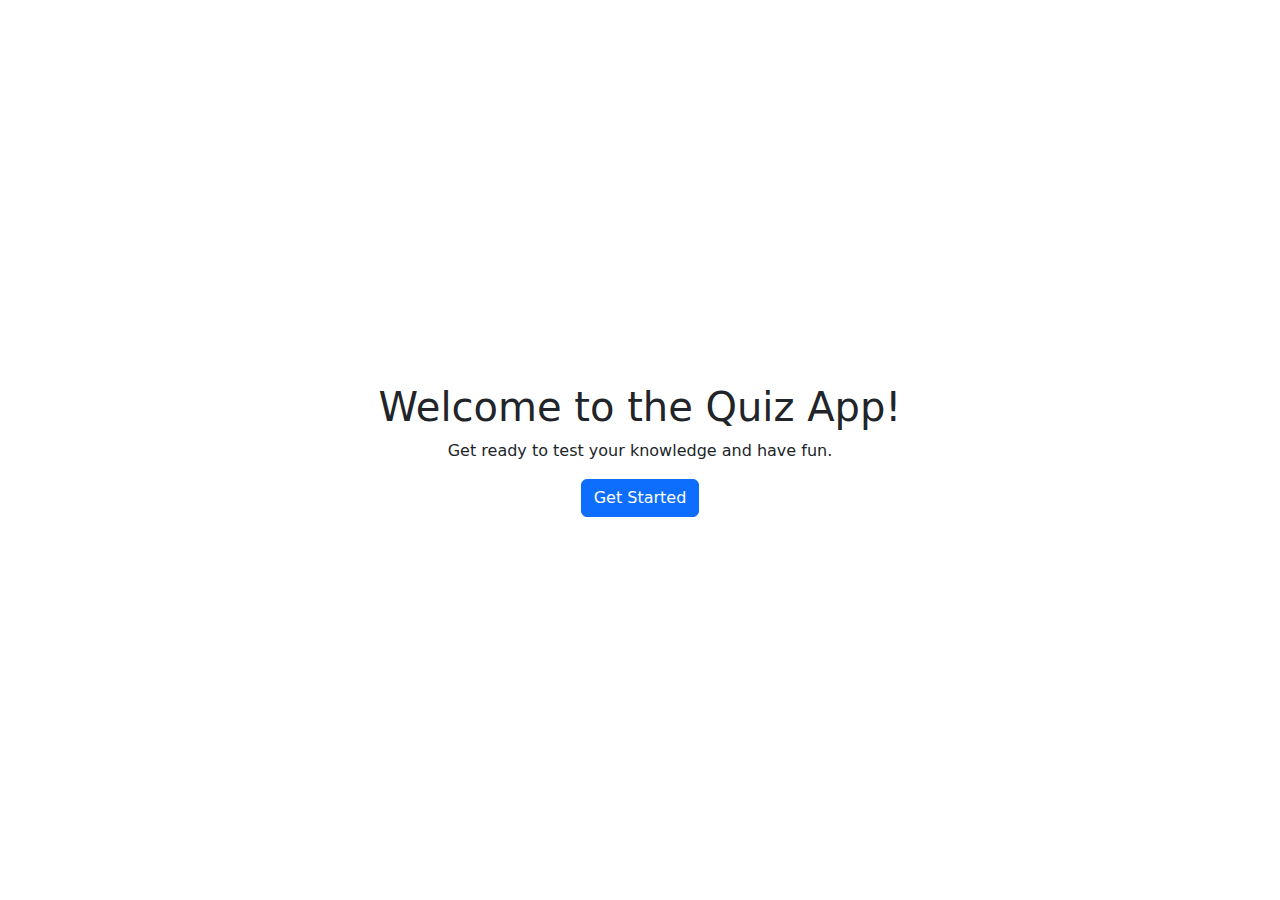
==== index.html @ 235131f2 "#2 Create html css and javascript folder file and struture" ====
<!DOCTYPE html>
<html lang="en">
<head>
    <meta charset="UTF-8">
    <meta name="viewport" content="width=device-width, initial-scale=1.0">
    <title>Quiz app</title>
    <link href="https://cdn.jsdelivr.net/npm/bootstrap@5.3.3/dist/css/bootstrap.min.css" rel="stylesheet" integrity="sha384-QWTKZyjpPEjISv5WaRU9OFeRpok6YctnYmDr5pNlyT2bRjXh0JMhjY6hW+ALEwIH" crossorigin="anonymous">
    <link rel="stylesheet" href="css/style.css">
    <script src="js/main.js" defer></script>
</head>
<body>
    <div class="welcome-window d-flex justify-content-center align-items-center text-center" style="height: 100vh;">
        <div class="welcome-content">
            <h1>Welcome to the Quiz App!</h1>
            <p>Get ready to test your knowledge and have fun.</p>
            <button id="button" type="button" class="btn btn-primary">Get Started <a href="pages/category.html"></a></button>
        </div>
    </div>
    
    <script src="https://cdn.jsdelivr.net/npm/bootstrap@5.3.3/dist/js/bootstrap.bundle.min.js" integrity="sha384-YvpcrYf0tY3lHB60NNkmXc5s9fDVZLESaAA55NDzOxhy9GkcIdslK1eN7N6jIeHz" crossorigin="anonymous"></script>
</body>
</html>
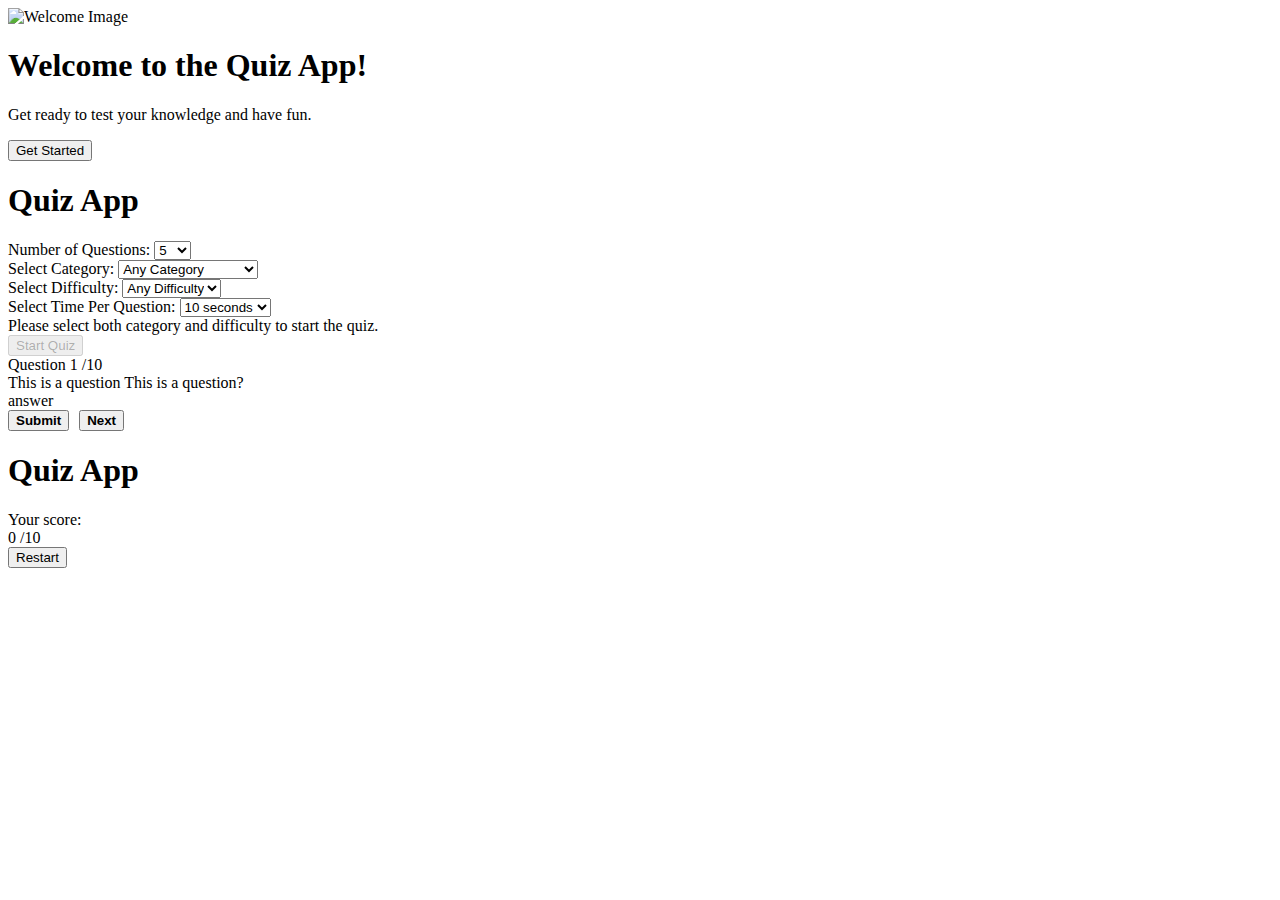
==== commit 13a3159f: "Merge branch 'main' of https://github.com/sreyvang19/project_javascript_g21_quiz_app" ====
--- a/index.html
+++ b/index.html
@@ -1,22 +1,143 @@
 <!DOCTYPE html>
 <html lang="en">
-<head>
-    <meta charset="UTF-8">
-    <meta name="viewport" content="width=device-width, initial-scale=1.0">
-    <title>Quiz app</title>
-    <link href="https://cdn.jsdelivr.net/npm/bootstrap@5.3.3/dist/css/bootstrap.min.css" rel="stylesheet" integrity="sha384-QWTKZyjpPEjISv5WaRU9OFeRpok6YctnYmDr5pNlyT2bRjXh0JMhjY6hW+ALEwIH" crossorigin="anonymous">
-    <link rel="stylesheet" href="css/style.css">
-    <script src="js/main.js" defer></script>
-</head>
-<body>
-    <div class="welcome-window d-flex justify-content-center align-items-center text-center" style="height: 100vh;">
-        <div class="welcome-content">
-            <h1>Welcome to the Quiz App!</h1>
-            <p>Get ready to test your knowledge and have fun.</p>
-            <button id="button" type="button" class="btn btn-primary">Get Started <a href="pages/category.html"></a></button>
+  <head>
+    <!-- Meta tags for character set, compatibility, and viewport settings -->
+    <meta charset="UTF-8" />
+    <meta http-equiv="X-UA-Compatible" content="IE=edge" />
+    <meta name="viewport" content="width=device-width, initial-scale=1.0" />
+    
+    <!-- Font Awesome for icons -->
+    <link
+      rel="stylesheet"
+      href="https://cdnjs.cloudflare.com/ajax/libs/font-awesome/6.2.1/css/all.min.css"
+      integrity="sha512-MV7K8+y+gLIBoVD59lQIYicR65iaqukzvf/nwasF0nqhPay5w/9lJmVM2hMDcnK1OnMGCdVK+iQrJ7lzPJQd1w=="
+      crossorigin="anonymous"
+      referrerpolicy="no-referrer"
+    />
+    
+    <!-- Stylesheets for the app -->
+    <link rel="stylesheet" href="./css/styles.css" />
+    <link rel="stylesheet" href="./css/modern-styles.css" />
+    <link rel="stylesheet" href="./css/large-screen-styles.css" media="screen and (min-width: 1200px)" />
+    <link rel="stylesheet" href="./css/responsive.css">
+    
+    <!-- JavaScript files -->
+    <script defer type="module" src="./js/script.js"></script>
+    <script defer src="./js/start-quiz.js"></script>
+    
+    <!-- Favicon for the app -->
+    <link rel="icon" href="https://t4.ftcdn.net/jpg/00/64/19/71/240_F_64197195_bGtFNqSvL6wuSN3ppKNLmk3gi8Ba9Gwa.jpg">
+    <title>G21 - Quiz App</title>
+  </head>
+  <body>
+    <!-- Welcome window section -->
+    <div class="welcome-window modern-container">
+      <div class="welcome-content">
+        <img src="https://t4.ftcdn.net/jpg/00/64/19/71/240_F_64197195_bGtFNqSvL6wuSN3ppKNLmk3gi8Ba9Gwa.jpg" alt="Welcome Image" class="welcome-image small-image" />
+        <h1>Welcome to the Quiz App!</h1>
+        <p>Get ready to test your knowledge and have fun.</p>
+        <button class="btn modern-btn get-started">Get Started</button>
+      </div>
+    </div>
+    <!-- Main container for the quiz app -->
+    <div class="container modern-container">
+      <!-- Start screen section -->
+      <div class="start-screen">
+        <h1 class="heading modern-heading">Quiz App</h1>
+        <div class="settings">
+          <div class="setting">
+            <label for="num-questions">Number of Questions:</label>
+            <select id="num-questions">
+              <option value="5">5</option>
+              <option value="10">10</option>
+              <option value="15">15</option>
+              <option value="20">20</option>
+              <option value="30">30</option>
+              <option value="40">40</option>
+              <option value="50">50</option>
+            </select>
+          </div>
+          <div class="setting">
+            <label for="category">Select Category:</label>
+            <select id="category">
+              <option value="">Any Category</option>
+              <option value="9">General Knowledge</option>
+              <option value="10">Books</option>
+              <option value="11">Films</option>
+              <option value="12">Music</option>
+              <option value="18">Computers</option>
+              <option value="19">Mathematics</option>
+              <option value="21">Sports</option>
+              <option value="22">Geography</option>
+              <option value="23">History</option>
+            </select>
+          </div>
+          <div class="setting">
+            <label for="difficulty">Select Difficulty:</label>
+            <select id="difficulty">
+              <option value="">Any Difficulty</option>
+              <option value="easy">Easy</option>
+              <option value="medium">Medium</option>
+              <option value="hard">Hard</option>
+            </select>
+          </div>
+          <div class="setting">
+            <label for="time">Select Time Per Question:</label>
+            <select id="time">
+              <option value="10">10 seconds</option>
+              <option value="15">15 seconds</option>
+              <option value="20">20 seconds</option>
+              <option value="25">25 seconds</option>
+              <option value="30">30 seconds</option>
+              <option value="60">60 seconds</option>
+            </select>
+            
+            <div class="time-info"></div>
+          </div>
         </div>
+        <div class="warning-message modern-warning">Please select both category and difficulty to start the quiz.</div>
+        <button class="btn modern-btn start" disabled>Start Quiz</button>
+      </div>
+      <!-- Quiz section -->
+      <div class="quiz hide">
+        <div class="timer modern-timer">
+          <div class="progress">
+            <div class="progress-bar"></div>
+            <span class="progress-text"></span>
+          </div>
+        </div>
+        <div class="question-wrapper modern-question-wrapper">
+          <div class="number">
+            Question <span class="current">1</span>
+            <span class="total">/10</span>
+          </div>
+          <div class="question">This is a question This is a question?</div>
+        </div>
+        <div class="answer-wrapper modern-answer-wrapper">
+          <div class="answer selected">
+            <span class="text">answer</span>
+            <span class="checkbox">
+              <i class="fas fa-check"></i>
+            </span>
+          </div>
+        </div>
+        <div class="button-wrapper modern-button-wrapper" style="text-align: left; display: flex; gap: 10px;">
+          <button class="btn modern-btn submit" style="font-weight: bold;">Submit</button>
+          <button class="btn modern-btn next" style="font-weight: bold;">Next</button>
+        </div>
+      </div>
+      <!-- End screen section -->
+      <div class="end-screen hide">
+        <h1 class="heading modern-heading">Quiz App</h1>
+        <div class="score modern-score">
+          <span class="score-text">Your score:</span>
+          <div>
+            <span class="final-score">0</span>
+            <span class="total-score">/10</span>
+          </div>
+        </div>
+        <button class="btn modern-btn restart">Restart</button>
+      </div>
     </div>
-    
-    <script src="https://cdn.jsdelivr.net/npm/bootstrap@5.3.3/dist/js/bootstrap.bundle.min.js" integrity="sha384-YvpcrYf0tY3lHB60NNkmXc5s9fDVZLESaAA55NDzOxhy9GkcIdslK1eN7N6jIeHz" crossorigin="anonymous"></script>
-</body>
-</html>+  </body>
+</html>
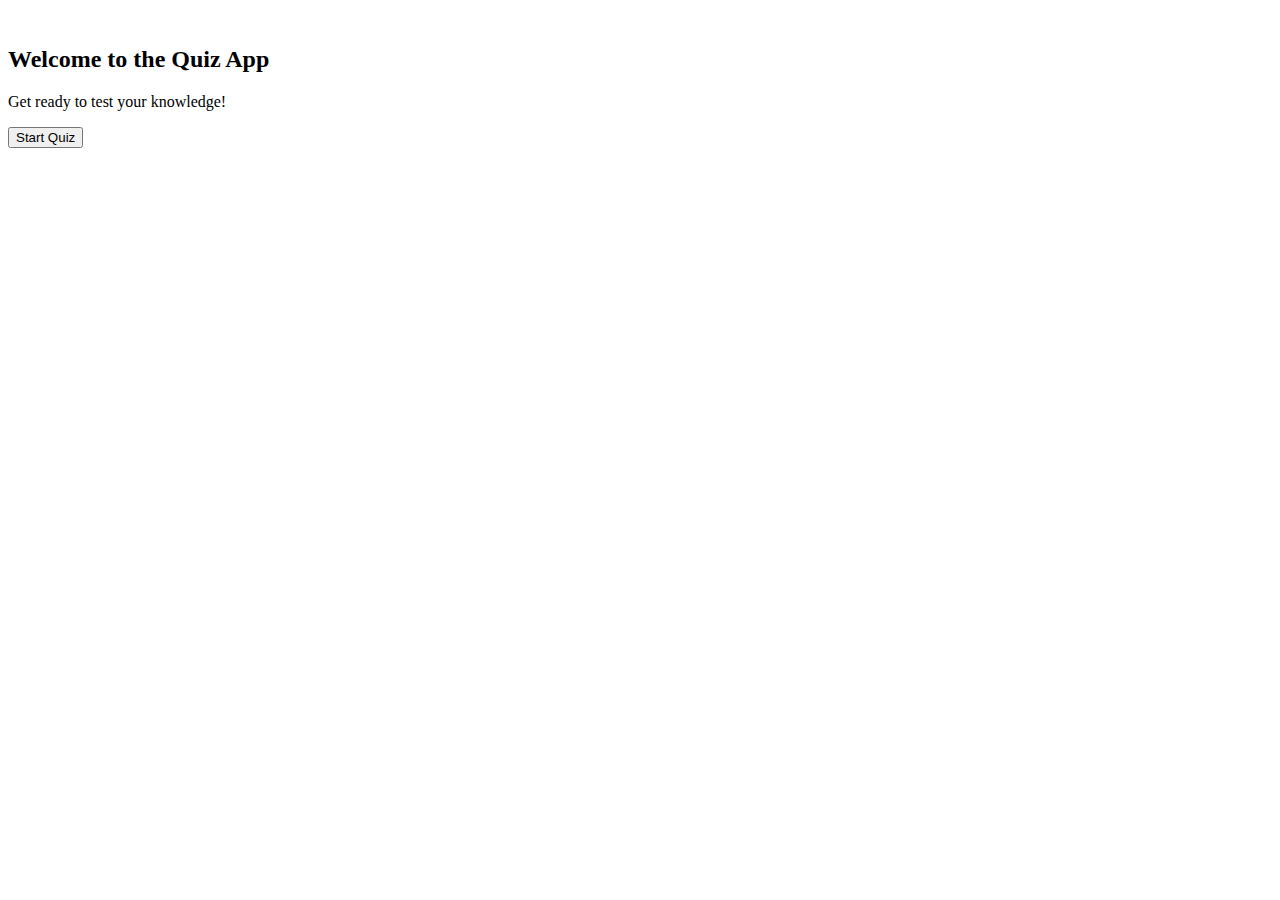
==== commit 483cd20a: "#24 update HTML structure" ====
--- a/index.html
+++ b/index.html
@@ -1,143 +1,96 @@
 <!DOCTYPE html>
 <html lang="en">
-  <head>
-    <!-- Meta tags for character set, compatibility, and viewport settings -->
-    <meta charset="UTF-8" />
-    <meta http-equiv="X-UA-Compatible" content="IE=edge" />
-    <meta name="viewport" content="width=device-width, initial-scale=1.0" />
-    
-    <!-- Font Awesome for icons -->
-    <link
-      rel="stylesheet"
-      href="https://cdnjs.cloudflare.com/ajax/libs/font-awesome/6.2.1/css/all.min.css"
-      integrity="sha512-MV7K8+y+gLIBoVD59lQIYicR65iaqukzvf/nwasF0nqhPay5w/9lJmVM2hMDcnK1OnMGCdVK+iQrJ7lzPJQd1w=="
-      crossorigin="anonymous"
-      referrerpolicy="no-referrer"
-    />
-    
-    <!-- Stylesheets for the app -->
-    <link rel="stylesheet" href="./css/styles.css" />
-    <link rel="stylesheet" href="./css/modern-styles.css" />
-    <link rel="stylesheet" href="./css/large-screen-styles.css" media="screen and (min-width: 1200px)" />
-    <link rel="stylesheet" href="./css/responsive.css">
-    
-    <!-- JavaScript files -->
-    <script defer type="module" src="./js/script.js"></script>
-    <script defer src="./js/start-quiz.js"></script>
-    
-    <!-- Favicon for the app -->
-    <link rel="icon" href="https://t4.ftcdn.net/jpg/00/64/19/71/240_F_64197195_bGtFNqSvL6wuSN3ppKNLmk3gi8Ba9Gwa.jpg">
-    <title>G21 - Quiz App</title>
-  </head>
-  <body>
-    <!-- Welcome window section -->
-    <div class="welcome-window modern-container">
-      <div class="welcome-content">
-        <img src="https://t4.ftcdn.net/jpg/00/64/19/71/240_F_64197195_bGtFNqSvL6wuSN3ppKNLmk3gi8Ba9Gwa.jpg" alt="Welcome Image" class="welcome-image small-image" />
-        <h1>Welcome to the Quiz App!</h1>
-        <p>Get ready to test your knowledge and have fun.</p>
-        <button class="btn modern-btn get-started">Get Started</button>
+<head>
+  <meta charset="UTF-8">
+  <meta name="viewport" content="width=device-width, initial-scale=1.0">
+  <meta name="viewport" content="width=device-width, initial-scale=1.0, maximum-scale=1.0, user-scalable=no">
+  <title>Quiz App</title>
+  <link rel="stylesheet" href="./css/style.css">
+  <link rel="stylesheet" href="./css/responsive.css">
+
+  <link rel="icon" href="https://www.gstatic.com/images/branding/product/2x/forms_2020q4_48dp.png">
+  <link href="https://fonts.googleapis.com/css2?family=Roboto:wght@400;500;700&display=swap" rel="stylesheet">
+</head>
+<body>
+  <!-- The page welcome -->
+  <div id="welcome-modal" class="modal">
+    <div class="modal-content">
+      <img src="https://www.gstatic.com/images/branding/product/2x/forms_2020q4_48dp.png" alt="">
+      <h2>Welcome to the Quiz App</h2>
+      <p>Get ready to test your knowledge!</p>
+      <button id="start-quiz-btn">Start Quiz</button>
+    </div>
+  </div>
+<!-- choose the category -->
+  <div id="welcome-page" class="welcome-page" style="display: none;">
+    <div class="quiz-container">
+      <h1>Choose Categories</h1>
+      <div class="category-container">
+        <div class="card">
+          <h3>General Knowledge</h3>
+          <p>Test your general knowledge with these questions.</p>
+          <button class="play-btn" data-category="General Knowledge">Play</button>
+        </div>
+        <div class="card">
+          <h3>Science</h3>
+          <p>Test your science knowledge with these questions.</p>
+          <button class="play-btn" data-category="Science">Play</button>
+        </div>
+        <div class="card">
+          <h3>Math</h3>
+          <p>Test your math knowledge with these questions.</p>
+          <button class="play-btn" data-category="Math">Play</button>
+        </div>
+        <div class="card">
+          <h3>HTML</h3>
+          <p>Test your HTML knowledge with these questions.</p>
+          <button class="play-btn" data-category="HTML">Play</button>
+        </div>
+        <div class="card">
+          <h3>CSS</h3>
+          <p>Test your CSS knowledge with these questions.</p>
+          <button class="play-btn" data-category="CSS">Play</button>
+        </div>
+        <div class="card">
+          <h3>JavaScript</h3>
+          <p>Test your JavaScript knowledge with these questions.</p>
+          <button class="play-btn" data-category="JavaScript">Play</button>
+        </div>
+        <div class="card">
+          <h3>PHP</h3>
+          <p>Test your PHP knowledge with these questions.</p>
+          <button class="play-btn" data-category="PHP">Play</button>
+        </div>
+        <div class="card">
+          <h3>English</h3>
+          <p>Test your English knowledge with these questions.</p>
+          <button class="play-btn" data-category="English">Play</button>
+        </div>
       </div>
     </div>
-    <!-- Main container for the quiz app -->
-    <div class="container modern-container">
-      <!-- Start screen section -->
-      <div class="start-screen">
-        <h1 class="heading modern-heading">Quiz App</h1>
-        <div class="settings">
-          <div class="setting">
-            <label for="num-questions">Number of Questions:</label>
-            <select id="num-questions">
-              <option value="5">5</option>
-              <option value="10">10</option>
-              <option value="15">15</option>
-              <option value="20">20</option>
-              <option value="30">30</option>
-              <option value="40">40</option>
-              <option value="50">50</option>
-            </select>
-          </div>
-          <div class="setting">
-            <label for="category">Select Category:</label>
-            <select id="category">
-              <option value="">Any Category</option>
-              <option value="9">General Knowledge</option>
-              <option value="10">Books</option>
-              <option value="11">Films</option>
-              <option value="12">Music</option>
-              <option value="18">Computers</option>
-              <option value="19">Mathematics</option>
-              <option value="21">Sports</option>
-              <option value="22">Geography</option>
-              <option value="23">History</option>
-            </select>
-          </div>
-          <div class="setting">
-            <label for="difficulty">Select Difficulty:</label>
-            <select id="difficulty">
-              <option value="">Any Difficulty</option>
-              <option value="easy">Easy</option>
-              <option value="medium">Medium</option>
-              <option value="hard">Hard</option>
-            </select>
-          </div>
-          <div class="setting">
-            <label for="time">Select Time Per Question:</label>
-            <select id="time">
-              <option value="10">10 seconds</option>
-              <option value="15">15 seconds</option>
-              <option value="20">20 seconds</option>
-              <option value="25">25 seconds</option>
-              <option value="30">30 seconds</option>
-              <option value="60">60 seconds</option>
-            </select>
-            
-            <div class="time-info"></div>
-          </div>
-        </div>
-        <div class="warning-message modern-warning">Please select both category and difficulty to start the quiz.</div>
-        <button class="btn modern-btn start" disabled>Start Quiz</button>
-      </div>
-      <!-- Quiz section -->
-      <div class="quiz hide">
-        <div class="timer modern-timer">
-          <div class="progress">
-            <div class="progress-bar"></div>
-            <span class="progress-text"></span>
-          </div>
-        </div>
-        <div class="question-wrapper modern-question-wrapper">
-          <div class="number">
-            Question <span class="current">1</span>
-            <span class="total">/10</span>
-          </div>
-          <div class="question">This is a question This is a question?</div>
-        </div>
-        <div class="answer-wrapper modern-answer-wrapper">
-          <div class="answer selected">
-            <span class="text">answer</span>
-            <span class="checkbox">
-              <i class="fas fa-check"></i>
-            </span>
-          </div>
-        </div>
-        <div class="button-wrapper modern-button-wrapper" style="text-align: left; display: flex; gap: 10px;">
-          <button class="btn modern-btn submit" style="font-weight: bold;">Submit</button>
-          <button class="btn modern-btn next" style="font-weight: bold;">Next</button>
-        </div>
-      </div>
-      <!-- End screen section -->
-      <div class="end-screen hide">
-        <h1 class="heading modern-heading">Quiz App</h1>
-        <div class="score modern-score">
-          <span class="score-text">Your score:</span>
-          <div>
-            <span class="final-score">0</span>
-            <span class="total-score">/10</span>
-          </div>
-        </div>
-        <button class="btn modern-btn restart">Restart</button>
-      </div>
+  </div>
+<!-- Option for choose the answer -->
+  <div id="quiz-page" class="quiz-container" style="display: none;">
+    <div class="quiz-header">
+      <h2 id="question">Question text</h2>
+      <ul class="options">
+        <li><button class="option">Option 1</button></li>
+        <li><button class="option">Option 2</button></li>
+        <li><button class="option">Option 3</button></li>
+        <li><button class="option">Option 4</button></li>
+      </ul>
     </div>
-  </body>
+    <!-- tolal score page -->
+    <div id="score-container" class="score-card" style="display: none;">
+      <h2>Your Score: <span id="score"></span>/10</h2>
+      <p>Thank you for participating in the quiz!</p>
+      <button onclick="location.reload()">Start Again</button>
+    </div>
+  </div>
+  <!-- link firebase -->
+  <script src="https://www.gstatic.com/firebasejs/9.17.1/firebase-app.js"></script>
+  <script src="https://www.gstatic.com/firebasejs/9.17.1/firebase-database.js"></script>
+
+  <script type="module" src="./js/main.js"></script>
+</body>
 </html>
--- a/css/responsive.css
+++ b/css/responsive.css
@@ -0,0 +1,8 @@
+/* Responsive styles */
+@media (max-width: 468px) {
+  .container {
+    min-height: 100vh;
+    max-width: 100%;
+    border-radius: 0;
+  }
+}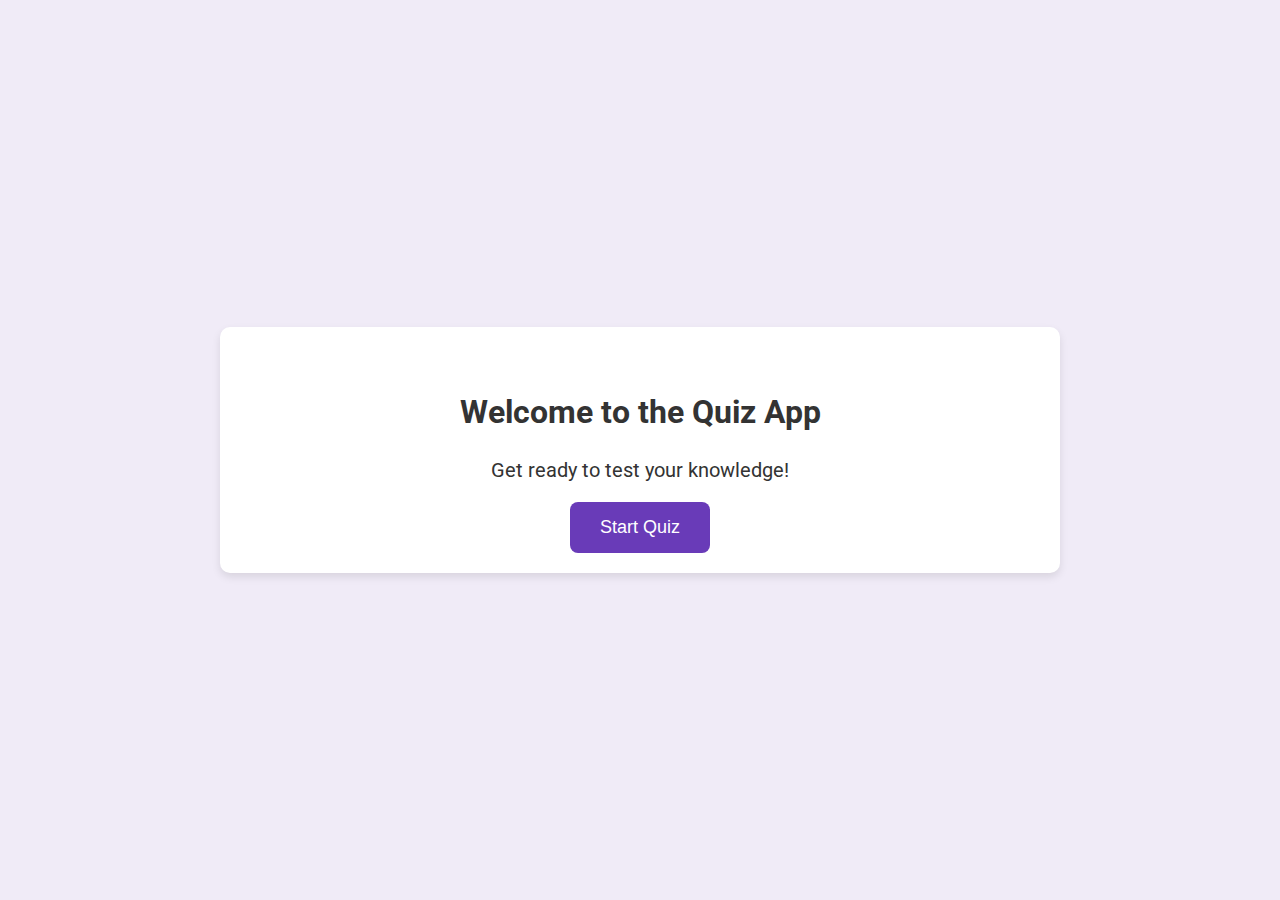
==== commit 0a157f27: "#24 upgrade details in quiz card" ====
--- a/index.html
+++ b/index.html
@@ -5,8 +5,8 @@
   <meta name="viewport" content="width=device-width, initial-scale=1.0">
   <meta name="viewport" content="width=device-width, initial-scale=1.0, maximum-scale=1.0, user-scalable=no">
   <title>Quiz App</title>
-  <link rel="stylesheet" href="./css/style.css">
-  <link rel="stylesheet" href="./css/responsive.css">
+  <link rel="stylesheet" href="css/styles.css">
+  <link rel="stylesheet" href="css/responsive.css">
 
   <link rel="icon" href="https://www.gstatic.com/images/branding/product/2x/forms_2020q4_48dp.png">
   <link href="https://fonts.googleapis.com/css2?family=Roboto:wght@400;500;700&display=swap" rel="stylesheet">
@@ -28,42 +28,50 @@
       <div class="category-container">
         <div class="card">
           <h3>General Knowledge</h3>
-          <p>Test your general knowledge with these questions.</p>
+          <p>Amount : 10 questions</p>
+          <p>Duration : 1min 40seconds</p>
           <button class="play-btn" data-category="General Knowledge">Play</button>
         </div>
         <div class="card">
           <h3>Science</h3>
-          <p>Test your science knowledge with these questions.</p>
+          <p>Amount : 10 questions</p>
+          <p>Duration : 1min 40seconds</p>
           <button class="play-btn" data-category="Science">Play</button>
         </div>
         <div class="card">
           <h3>Math</h3>
-          <p>Test your math knowledge with these questions.</p>
+          <p>Amount : 10 questions</p>
+          <p>Duration : 1min 40seconds</p>
           <button class="play-btn" data-category="Math">Play</button>
         </div>
         <div class="card">
           <h3>HTML</h3>
-          <p>Test your HTML knowledge with these questions.</p>
+          <p>Amount : 10 questions</p>
+          <p>Duration : 1min 40seconds</p>
           <button class="play-btn" data-category="HTML">Play</button>
         </div>
         <div class="card">
           <h3>CSS</h3>
-          <p>Test your CSS knowledge with these questions.</p>
+          <p>Amount : 10 questions</p>
+          <p>Duration : 1min 40seconds</p>
           <button class="play-btn" data-category="CSS">Play</button>
         </div>
         <div class="card">
           <h3>JavaScript</h3>
-          <p>Test your JavaScript knowledge with these questions.</p>
+          <p>Amount : 10 questions</p>
+          <p>Duration : 1min 40seconds</p>
           <button class="play-btn" data-category="JavaScript">Play</button>
         </div>
         <div class="card">
           <h3>PHP</h3>
-          <p>Test your PHP knowledge with these questions.</p>
+          <p>Amount : 10 questions</p>
+          <p>Duration : 1min 40seconds</p>
           <button class="play-btn" data-category="PHP">Play</button>
         </div>
         <div class="card">
           <h3>English</h3>
-          <p>Test your English knowledge with these questions.</p>
+          <p>Amount : 10 questions</p>
+          <p>Duration : 1min 40seconds</p>
           <button class="play-btn" data-category="English">Play</button>
         </div>
       </div>
@@ -91,6 +99,6 @@
   <script src="https://www.gstatic.com/firebasejs/9.17.1/firebase-app.js"></script>
   <script src="https://www.gstatic.com/firebasejs/9.17.1/firebase-database.js"></script>
 
-  <script type="module" src="./js/main.js"></script>
+  <script type="module" src="js/script.js"></script>
 </body>
 </html>
--- a/css/styles.css
+++ b/css/styles.css
@@ -0,0 +1,302 @@
+body, html {
+  margin: 0;
+  padding: 0;
+  width: 100%;
+  height: 100%;
+  font-family: 'Roboto', sans-serif;
+  display: flex;
+  justify-content: center;
+  align-items: center;
+}
+body {
+  background: #f0ebf7;
+  font-family: 'Roboto', sans-serif;
+  color: #333;
+}
+
+.quiz-container {
+  padding: 50px;
+  width: 100%;
+  max-width: 1200px;
+  text-align: center;
+  margin: 20px 0;
+  display: flex;
+  flex-direction: column;
+  justify-content: flex-start;
+  background: rgba(255, 255, 255, 0.8);
+  padding: 20px;
+  border-radius: 10px;
+  box-shadow: 0 4px 8px rgba(0, 0, 0, 0.1);
+  max-width: 800px;
+  margin: 20px auto;
+}
+
+.quiz-container h1{
+  margin-top: -10px;
+}
+
+.welcome-page {
+  display: flex;
+  justify-content: center;
+  align-items: center;
+  height: 100vh;
+  width: 100vw;
+  overflow-y: auto;
+  overflow-x: hidden; 
+}
+
+.welcome-page .quiz-container h2 p {
+  margin-top: -240px;
+}
+
+.quiz-header {
+  margin-bottom: 20px;
+}
+
+.quiz-header h2 {
+  margin: 0;
+  font-size: 24px;
+  color: #333;
+}
+
+#question-count {
+  font-size: 20px;
+  margin-bottom: 15px;
+  color: #333;
+}
+
+#timer {
+  height: 8px;
+  padding: 2px;
+  border-radius: 20px;
+  background-color: #007bff;
+  margin-bottom: 15px;
+  transition: width 1s linear, background-color 0.3s ease;
+  position: relative;
+}
+
+#timer.low-time {
+  background-color: red;
+}
+
+#timer span {
+  display: none;
+}
+
+.question {
+  font-size: 16px;
+  margin-bottom: 30px;
+  color: #333;
+}
+
+.options {
+  display: grid;
+  grid-template-columns: 1fr 1fr;
+  gap: 25px;
+  list-style: none;
+  padding: 0;
+}
+
+.options li {
+  margin: 0;
+  border: 1px solid #ddd;
+  border-radius: 8px;
+  overflow: hidden;
+  background: linear-gradient(to right, #f8f9fa, #e8ecf1);
+}
+
+.options li button {
+  width: 100%;
+  height: 100%;
+  white-space: normal;
+  padding: 15px 20px;
+  text-align: left;
+  background-color: transparent;
+  border: none;
+  font-size: 18px;
+  color: #333;
+  cursor: pointer;
+  transition: background-color 0.3s ease, transform 0.3s ease;
+}
+
+.options li button:hover {
+  background-color: #f0f0f0;
+  transform: translateY(-2px);
+}
+
+button {
+  background-color: #693bb8;
+  color: white;
+  border: none;
+  padding: 15px 30px;
+  font-size: 18px;
+  border-radius: 8px;
+  cursor: pointer;
+  transition: background-color 0.2s ease, transform 0.2s ease;
+}
+
+button:hover {
+  background-color: #744cb8;
+  transform: translateY(-2px);
+}
+
+.category-btn {
+  margin: 20px;
+}
+
+.modal {
+  display: flex;
+  justify-content: center;
+  align-items: center;
+  width: 100%;
+  height: 100%;
+  position: fixed;
+  z-index: 1;
+  left: 0;
+  top: 0;
+  overflow: auto;
+  background: #f0ebf7;
+  ;
+}
+
+.modal-content {
+  background-color: white;
+  margin: 10% auto;
+  padding: 40px;
+  width: 80%;
+  max-width: 1200px;
+  border-radius: 12px;
+  text-align: center;
+  box-shadow: 0 4px 8px rgba(0, 0, 0, 0.1);
+  padding: 20px;
+  border-radius: 10px;
+  max-width: 800px;
+}
+
+.modal-content h2 {
+  font-size: 32px;
+}
+
+.modal-content p {
+  font-size: 20px;
+}
+
+.close {
+  color: #aaa;
+  float: right;
+  font-size: 32px;
+  font-weight: bold;
+}
+
+.close:hover,
+.close:focus {
+  color: black;
+  text-decoration: none;
+  cursor: pointer;
+}
+
+.card {
+  margin: 10px;
+  background: rgba(255, 255, 255, 0.9);
+  padding: 15px;
+  border-radius: 10px;
+  box-shadow: rgba(0, 0, 0, 0.02) 0px 1px 3px 0px, rgba(27, 31, 35, 0.15) 0px 0px 0px 1px;
+  margin: 10px;
+  text-align: center;
+  flex: 1 1 calc(33.333% - 20px);
+  box-sizing: border-box;
+  transition: transform 0.3s ease, box-shadow 0.3s ease;
+}
+
+.card:hover {
+  transform: translateY(-5px);
+}
+
+.card h3 {
+  margin: 0;
+  font-size: 20px; /* Adjusted font size */
+  color: #333;
+  margin-top: 0;
+}
+
+.card p {
+  font-size: 16px; /* Adjusted font size */
+  color: #666;
+}
+
+.play-btn {
+  background-color: #693bb8;
+  border: none;
+  color: white;
+  padding: 10px 20px;
+  text-align: center;
+  text-decoration: none;
+  display: inline-block;
+  font-size: 16px;
+  margin-top: 10px;
+  cursor: pointer;
+  border-radius: 5px;
+  transition: background-color 0.3s ease, transform 0.3s ease;
+}
+
+.play-btn:hover {
+  background-color: #744cb8;
+  transform: translateY(-2px);
+}
+
+.category-container {
+  margin-right: 30px;
+  display: flex;
+  flex-wrap: wrap;
+  justify-content: center;
+  max-width: 800px;
+  margin: 0 auto;
+  gap: 20px;
+}
+
+.answer-card, .score-card {
+  background: #fff;
+  border-radius: 12px;
+  padding: 30px;
+  text-align: center;
+  transition: transform 0.3s ease;
+  margin-top: 20px;
+}
+
+.answer-card:hover {
+  transform: translateY(-10px);
+}
+
+.answer-card h2, .score-card h2 {
+  margin: 0;
+  font-size: 28px;
+  color: #333;
+}
+
+.answer-card p, .score-card p {
+  font-size: 18px;
+  color: #666;
+}
+
+.score-card button {
+  margin-top: 40px;
+  background-color: #693bb8;
+  color: white;
+  border: none;
+  padding: 15px 30px;
+  font-size: 18px;
+  border-radius: 8px;
+  cursor: pointer;
+}
+
+.score-card button:hover {
+  background-color: #744cb8;
+}
+
+#quiz-page {
+  background-color: #fff;
+}
+
+#score-container {
+  background-color: #fff;
+}
--- a/css/responsive.css
+++ b/css/responsive.css
@@ -1,8 +1,127 @@
-/* Responsive styles */
-@media (max-width: 468px) {
-  .container {
-    min-height: 100vh;
+@media (max-width: 768px) {
+  #timer {
+    width: 60%;
+  }
+  .quiz-container {
+    width: 95%;
+    padding: 10px;
+  }
+  .quiz-container h1{
+    margin-top: 10px;
+  }
+
+  .options {
+    grid-template-columns: 1fr;
+  }
+  .modal-content {
+    margin-top: 250px;
+    width: 85%;
+    padding: 30px;
+  }
+
+
+  .category-container {
+    grid-template-columns: 1fr 1fr;
+    margin-right: 0;
+    gap: 10px;
+  }
+
+  .answer-card, .score-card {
+    padding: 20px;
+  }
+}
+
+@media (max-width: 480px) {
+  #timer {
+    width: 30%;
+  }
+  .quiz-container {
+    width: 90%;
+    padding: 10px;
+  }
+  .quiz-container h1{
+    margin-top: 30px;
+  }
+  .options li button {
+    font-size: 16px;
+    padding: 10px;
+  }
+
+  button {
+    padding: 10px 20px;
+    font-size: 16px;
+  }
+
+  .modal-content h2 {
+    font-size: 24px;
+  }
+  .modal-content {
+    margin-top: 200px;
+    width: 80%;
+    padding: 30px;
+  }
+
+  .modal-content p {
+    font-size: 16px;
+  }
+
+  .card {
+    flex: 1 1 100%; 
+  }
+
+  .card h3 {
+    font-size: 18px;
+  }
+
+  .card p {
+    font-size: 14px;
+  }
+
+  .play-btn {
+    padding: 8px 16px;
+    font-size: 14px;
+  }
+
+  .answer-card h2, .score-card h2 {
+    font-size: 24px;
+  }
+
+  .answer-card p, .score-card p {
+    font-size: 16px;
+  }
+
+  .score-card button {
+    padding: 10px 20px;
+    font-size: 16px;
+  }
+}
+
+@media (min-width: 769px) and (max-width: 1024px) {
+  .quiz-container {
+    padding: 20px;
     max-width: 100%;
-    border-radius: 0;
+  }
+
+  .options {
+    grid-template-columns: 1fr 1fr;
+  }
+
+  .modal-content {
+    width: 80%;
+    padding: 30px;
+  }
+
+  .card {
+    flex: 1 1 calc(50% - 20px);
+  }
+
+  .category-container {
+    grid-template-columns: 1fr 1fr;
+    margin-right: 0;
+    gap: 20px;
+  }
+
+  .answer-card, .score-card {
+    padding: 30px;
   }
 }